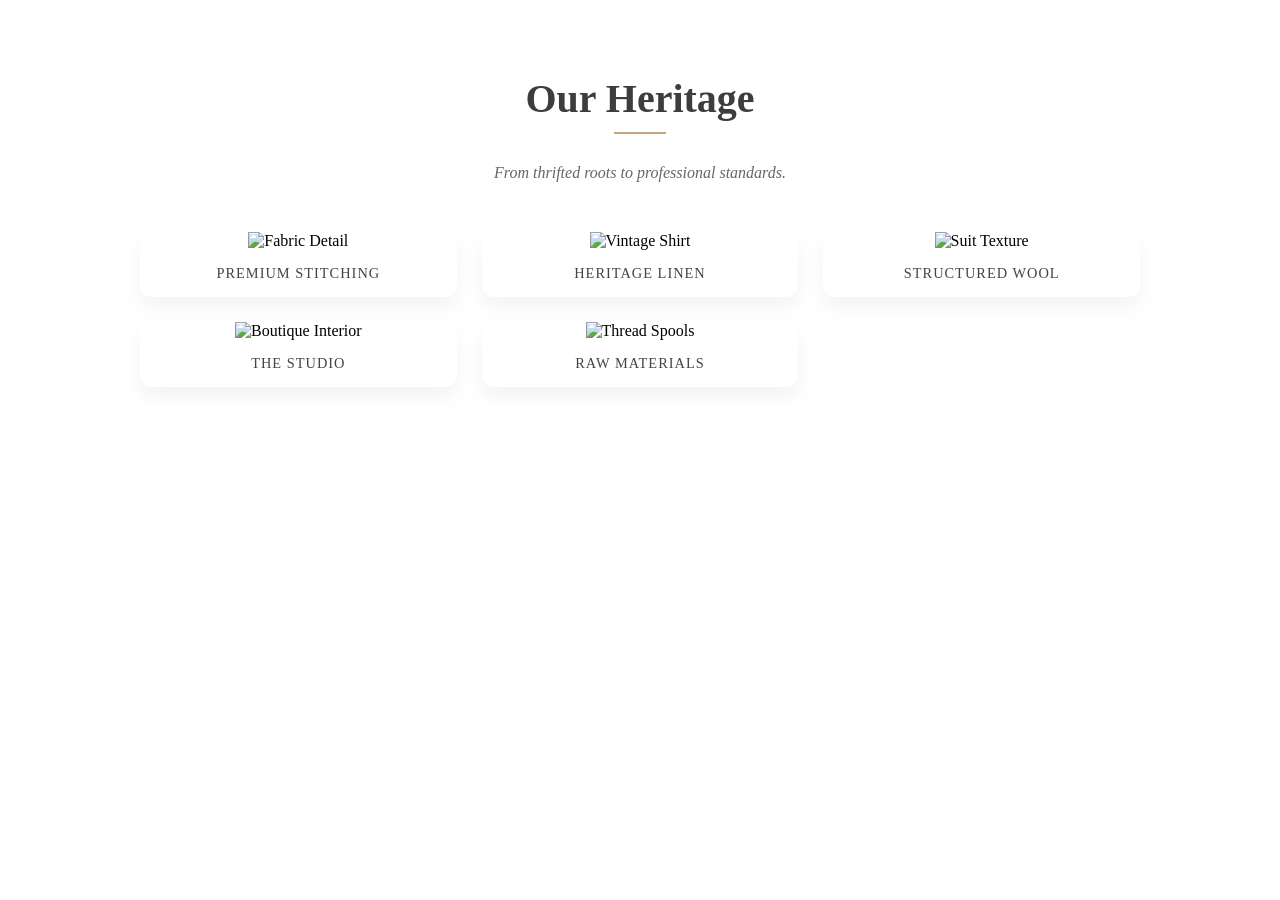
==== index.html @ e6d8ccb7 "Create index.html for Aura & Thread Collective Added a new HTML file for the Aura & Thread Collectiv" ====
<!DOCTYPE html>
<html lang="en">
<head>
    <meta charset="UTF-8">
    <meta name="viewport" content="width=device-width, initial-scale=1.0">
    <title>Aura & Thread Collective | Heritage</title>
    
    <link rel="stylesheet" href="style.css">

    <style>
        .main-container {
            max-width: 1000px;
            margin: 0 auto;
            padding: 40px 20px;
            text-align: center; /* Centering content (3 Marks) */
        }

        .gallery-grid {
            display: grid;
            grid-template-columns: repeat(auto-fit, minmax(250px, 1fr));
            gap: 25px;
            margin-top: 50px;
        }

        /* Styling for the 5 containers (5 Marks) */
        .image-card {
            background-color: #ffffff;
            border-radius: 12px;
            overflow: hidden;
            box-shadow: 0 10px 20px rgba(0,0,0,0.05);
            transition: transform 0.3s ease;
        }

        .image-card:hover {
            transform: translateY(-5px);
        }

        .image-card img {
            width: 100%;
            height: 250px;
            object-fit: cover;
        }

        .card-text {
            padding: 15px;
            font-size: 0.9rem;
            color: #444;
            text-transform: uppercase;
            letter-spacing: 1px;
        }
    </style>
</head>
<body>

    <div class="main-container">
        
        <h1 style="font-size: 2.5rem; color: #3d3d3d; margin-bottom: 10px;">Our Heritage</h1>
        <hr style="width: 50px; border: 1px solid #c5a47e; margin-bottom: 30px;">

        <p style="font-style: italic; color: #666;">From thrifted roots to professional standards.</p>

        <div class="gallery-grid">
            
            <div class="image-card">
                <img src="https://images.unsplash.com/photo-1558769132-cb1aea458c5e?auto=format&fit=crop&w=500" alt="Fabric Detail">
                <div class="card-text">Premium Stitching</div>
            </div>

            <div class="image-card">
                <img src="https://images.unsplash.com/photo-1523381210434-271e8be1f52b?auto=format&fit=crop&w=500" alt="Vintage Shirt">
                <div class="card-text">Heritage Linen</div>
            </div>

            <div class="image-card">
                <img src="https://images.unsplash.com/photo-1594932224010-75670779d717?auto=format&fit=crop&w=500" alt="Suit Texture">
                <div class="card-text">Structured Wool</div>
            </div>

            <div class="image-card">
                <img src="https://images.unsplash.com/photo-1539109136881-3be0616acf4b?auto=format&fit=crop&w=500" alt="Boutique Interior">
                <div class="card-text">The Studio</div>
            </div>

            <div class="image-card">
                <img src="https://images.unsplash.com/photo-1512436991641-6745cdb1723f?auto=format&fit=crop&w=500" alt="Thread Spools">
                <div class="card-text">Raw Materials</div>
            </div>

        </div>
    </div>

</body>
</html>
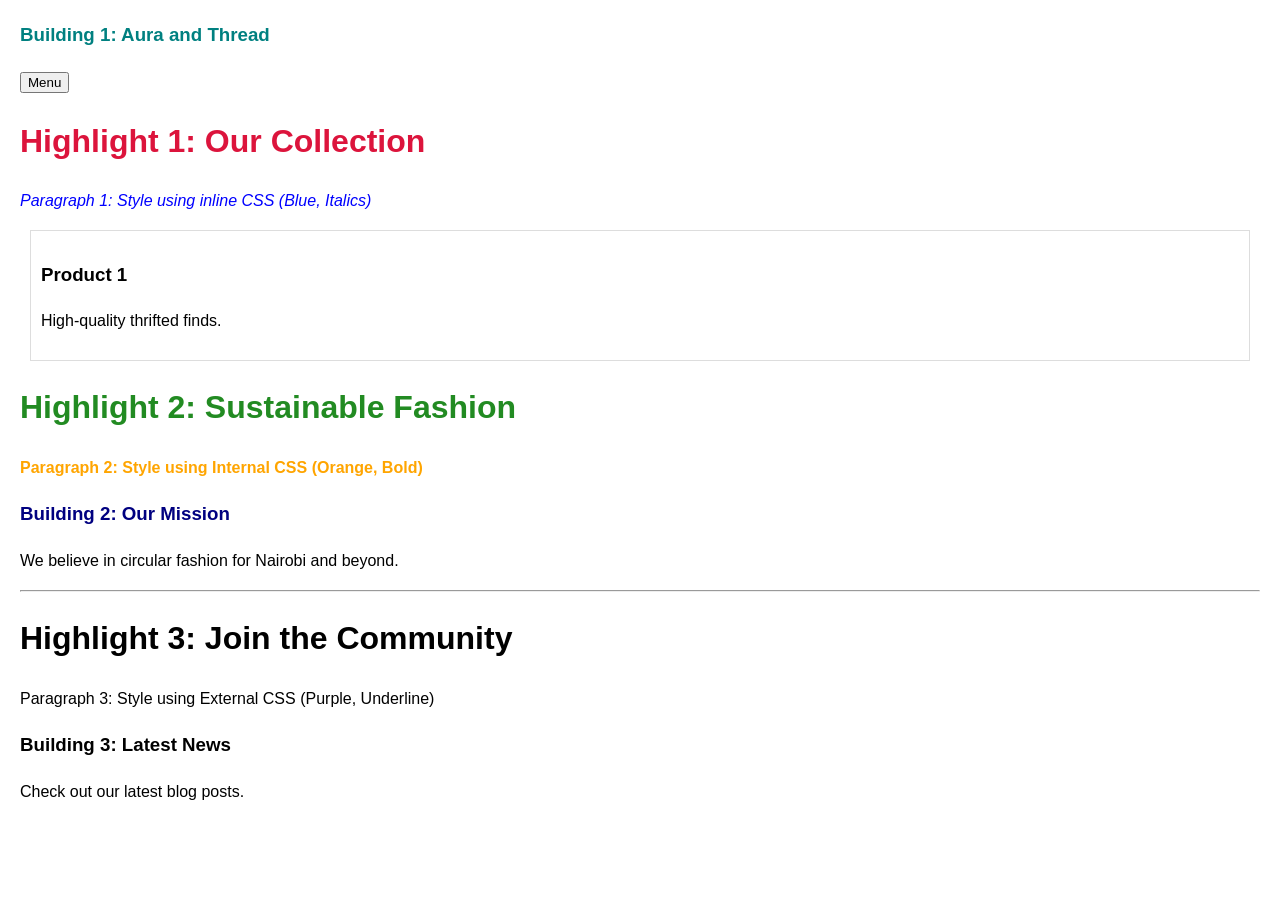
==== commit 5f0b5e51: "commit" ====
--- a/index.html
+++ b/index.html
@@ -1,93 +1,86 @@
-<!DOCTYPE html>
-<html lang="en">
-<head>
-    <meta charset="UTF-8">
-    <meta name="viewport" content="width=device-width, initial-scale=1.0">
-    <title>Aura & Thread Collective | Heritage</title>
-    
-    <link rel="stylesheet" href="style.css">
-
-    <style>
-        .main-container {
-            max-width: 1000px;
-            margin: 0 auto;
-            padding: 40px 20px;
-            text-align: center; /* Centering content (3 Marks) */
-        }
-
-        .gallery-grid {
-            display: grid;
-            grid-template-columns: repeat(auto-fit, minmax(250px, 1fr));
-            gap: 25px;
-            margin-top: 50px;
-        }
-
-        /* Styling for the 5 containers (5 Marks) */
-        .image-card {
-            background-color: #ffffff;
-            border-radius: 12px;
-            overflow: hidden;
-            box-shadow: 0 10px 20px rgba(0,0,0,0.05);
-            transition: transform 0.3s ease;
-        }
-
-        .image-card:hover {
-            transform: translateY(-5px);
-        }
-
-        .image-card img {
-            width: 100%;
-            height: 250px;
-            object-fit: cover;
-        }
-
-        .card-text {
-            padding: 15px;
-            font-size: 0.9rem;
-            color: #444;
-            text-transform: uppercase;
-            letter-spacing: 1px;
-        }
-    </style>
-</head>
-<body>
-
-    <div class="main-container">
-        
-        <h1 style="font-size: 2.5rem; color: #3d3d3d; margin-bottom: 10px;">Our Heritage</h1>
-        <hr style="width: 50px; border: 1px solid #c5a47e; margin-bottom: 30px;">
-
-        <p style="font-style: italic; color: #666;">From thrifted roots to professional standards.</p>
-
-        <div class="gallery-grid">
-            
-            <div class="image-card">
-                <img src="https://images.unsplash.com/photo-1558769132-cb1aea458c5e?auto=format&fit=crop&w=500" alt="Fabric Detail">
-                <div class="card-text">Premium Stitching</div>
-            </div>
-
-            <div class="image-card">
-                <img src="https://images.unsplash.com/photo-1523381210434-271e8be1f52b?auto=format&fit=crop&w=500" alt="Vintage Shirt">
-                <div class="card-text">Heritage Linen</div>
-            </div>
-
-            <div class="image-card">
-                <img src="https://images.unsplash.com/photo-1594932224010-75670779d717?auto=format&fit=crop&w=500" alt="Suit Texture">
-                <div class="card-text">Structured Wool</div>
-            </div>
-
-            <div class="image-card">
-                <img src="https://images.unsplash.com/photo-1539109136881-3be0616acf4b?auto=format&fit=crop&w=500" alt="Boutique Interior">
-                <div class="card-text">The Studio</div>
-            </div>
-
-            <div class="image-card">
-                <img src="https://images.unsplash.com/photo-1512436991641-6745cdb1723f?auto=format&fit=crop&w=500" alt="Thread Spools">
-                <div class="card-text">Raw Materials</div>
-            </div>
-
-        </div>
-    </div>
-
-</body>
-</html>
+<!DOCTYPE html>
+<html lang="en">
+<head>
+    <meta charset="UTF-8">
+    <meta name="viewport" content="width=device-width, initial-scale=1.0">
+    <title>Aura and Thread</title>
+    <link rel="stylesheet" href="styles.css">
+    
+    <style>
+        /* Internal CSS (Orange Bold Paragraphs & Green Highlights) */
+        .internal-p {
+            color: orange;
+            font-weight: bold;
+        }
+        .highlight-internal {
+            color: forestgreen;
+        }
+        .building-internal {
+            color: navy;
+        }
+        
+        /* Layout Styles */
+        body { font-family: sans-serif; line-height: 1.6; margin: 20px; }
+        .hidden { display: none; }
+        #lightbox { 
+            position: fixed; top: 0; left: 0; width: 100%; height: 100%; 
+            background: rgba(0,0,0,0.8); display: none; justify-content: center; align-items: center; 
+        }
+        #lightbox.active { display: flex; }
+        .product-item { border: 1px solid #ddd; padding: 10px; margin: 10px; cursor: pointer; }
+    </style>
+</head>
+<body>
+
+    <header>
+        <h3 style="color: teal;">Building 1: Aura and Thread</h3>
+        <nav id="mobile-nav">
+            <button id="menu-toggle">Menu</button>
+            <ul id="nav-list" class="hidden">
+                <li><a href="#about">About</a></li>
+                <li><a href="#products">Products</a></li>
+                <li><a href="#contact">Contact</a></li>
+            </ul>
+        </nav>
+    </header>
+
+    <main>
+        <h1 style="color: crimson;">Highlight 1: Our Collection</h1>
+        
+        <section id="product-showcase">
+            <p style="color: blue; font-style: italic;">Paragraph 1: Style using inline CSS (Blue, Italics)</p>
+            
+            <div class="product-item" onclick="openLightbox('image1.jpg')">
+                <h3>Product 1</h3>
+                <p>High-quality thrifted finds.</p>
+            </div>
+        </section>
+
+        <h1 class="highlight-internal">Highlight 2: Sustainable Fashion</h1>
+        
+        <section id="about">
+            <p class="internal-p">Paragraph 2: Style using Internal CSS (Orange, Bold)</p>
+            
+            <h3 class="building-internal">Building 2: Our Mission</h3>
+            <p>We believe in circular fashion for Nairobi and beyond.</p>
+        </section>
+
+        <hr>
+
+        <h1 class="highlight-external">Highlight 3: Join the Community</h1>
+
+        <section id="blog">
+            <p class="external-p">Paragraph 3: Style using External CSS (Purple, Underline)</p>
+            
+            <h3 class="building-external">Building 3: Latest News</h3>
+            <p>Check out our latest blog posts.</p>
+        </section>
+    </main>
+
+    <div id="lightbox" onclick="closeLightbox()">
+        <img class="lightbox-img" src="" alt="Large View">
+    </div>
+
+    <script src="scripts.js"></script>
+</body>
+</html>
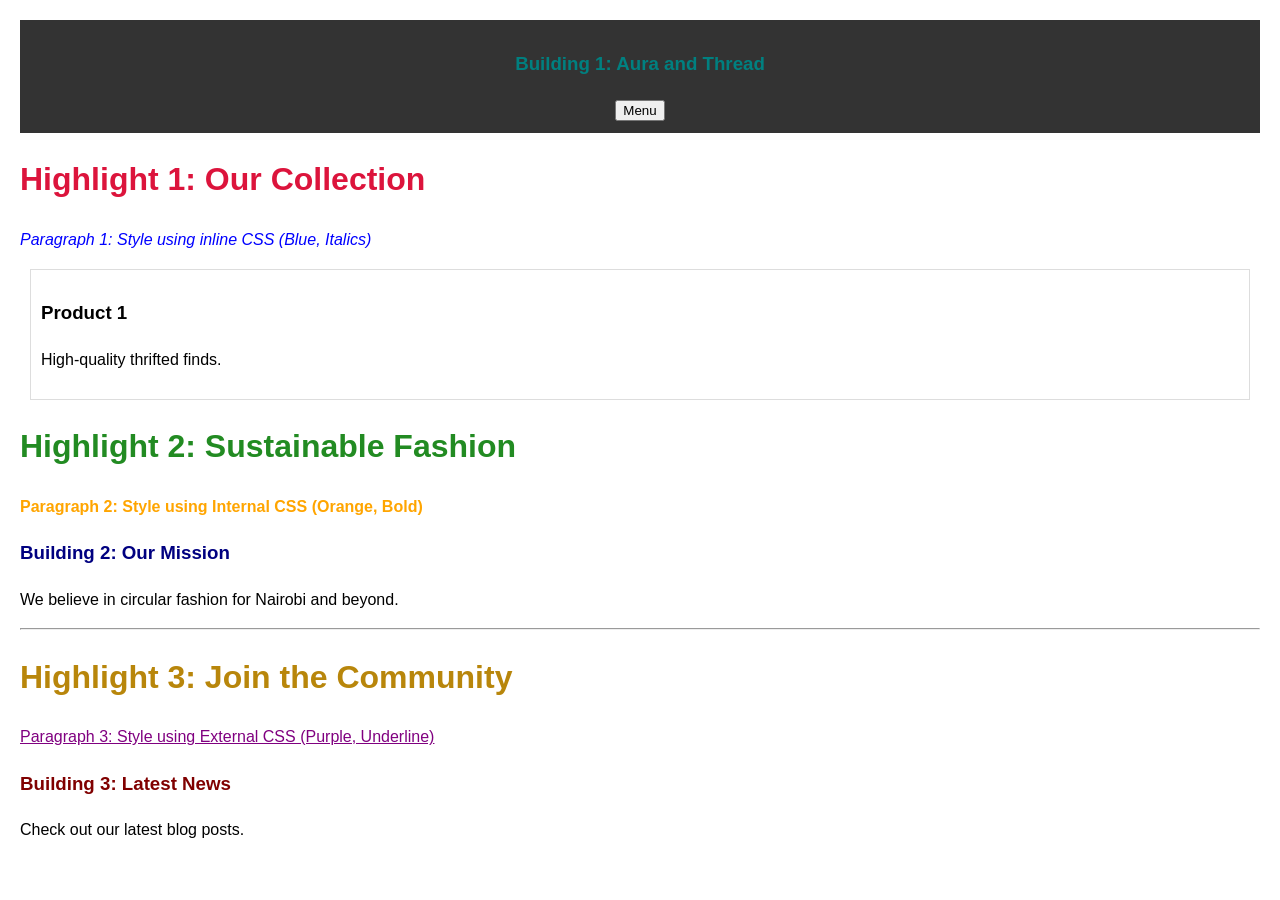
==== commit 2f619451: "Update index.html" ====
--- a/index.html
+++ b/index.html
@@ -83,4 +83,4 @@
 
     <script src="scripts.js"></script>
 </body>
-</html>+</html>
--- a/styles.css
+++ b/styles.css
@@ -0,0 +1,31 @@
+
+header { background-color: #333; color: #fff; padding: 10px 0; text-align: center; }
+.nav { display: flex; justify-content: center; list-style: none; padding: 0; }
+.nav li { margin: 0 15px; }
+.nav a { color: #fff; text-decoration: none; transition: color 0.3s; }
+.nav a:hover { color: #f39c12; }
+
+.hero { 
+    background: #fce4ec; /* Placeholder color since image isn't loaded */
+    height: 40vh; display: flex; align-items: center; justify-content: center; text-align: center; 
+}
+
+.gallery { display: grid; grid-template-columns: repeat(auto-fill, minmax(200px, 1fr)); gap: 10px; margin: 20px; }
+.product { border: 1px solid #ccc; border-radius: 8px; padding: 15px; text-align: center; transition: transform 0.3s; }
+.product:hover { transform: scale(1.05); }
+
+.external-p {
+    color: purple;
+    text-decoration: underline;
+}
+
+.highlight-external {
+    color: darkgoldenrod;
+}
+
+.building-external {
+    color: maroon;
+}
+
+/* Footer Fix */
+.footer { background-color: #333; color: white; text-align: center; padding: 20px 0; margin-top: 20px; }
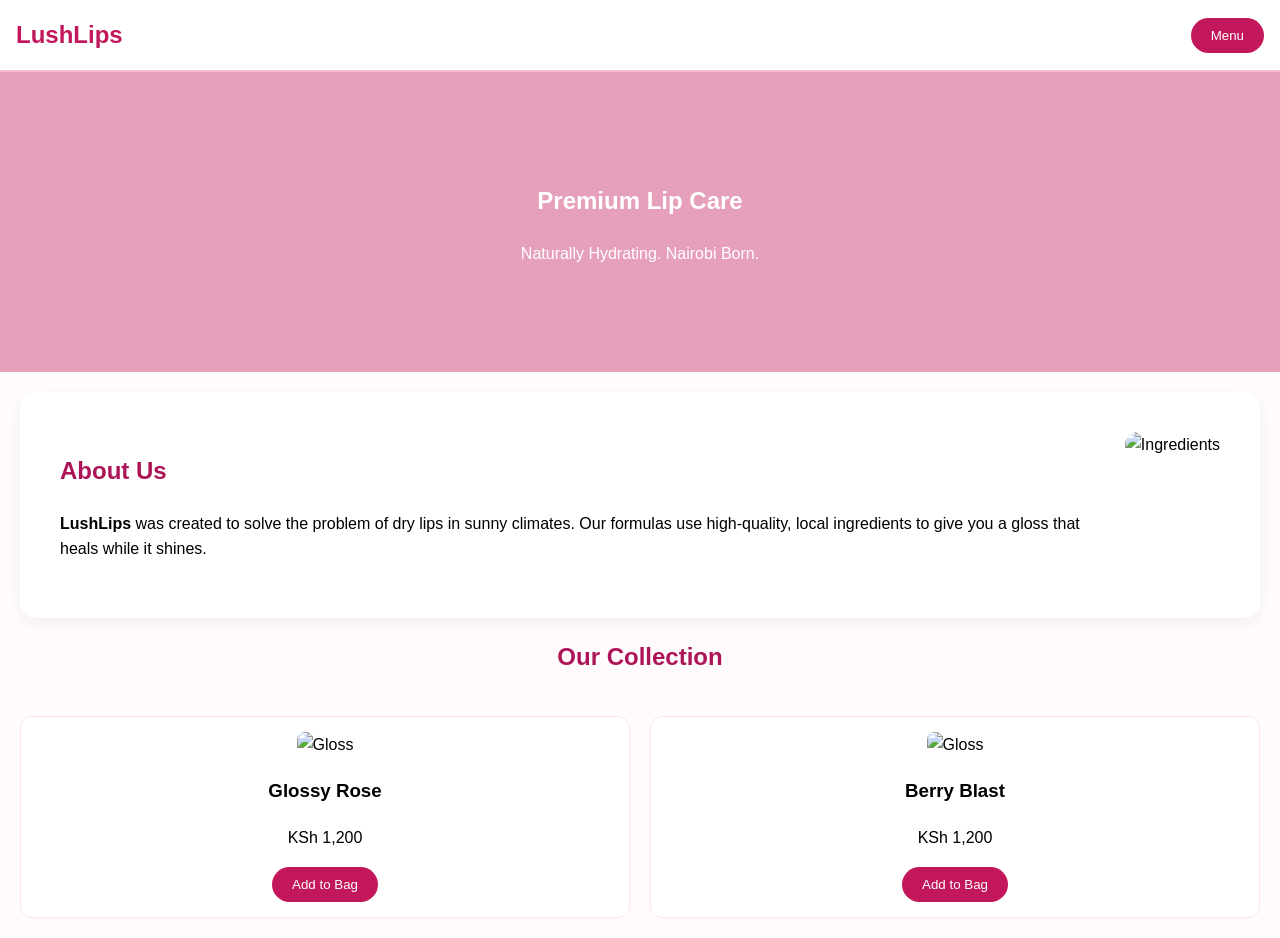
==== commit 0d73e887: "Rename INDEX.html to index.html" ====
--- a/index.html
+++ b/index.html
@@ -1,86 +1,111 @@
-<!DOCTYPE html>
-<html lang="en">
-<head>
-    <meta charset="UTF-8">
-    <meta name="viewport" content="width=device-width, initial-scale=1.0">
-    <title>Aura and Thread</title>
-    <link rel="stylesheet" href="styles.css">
-    
-    <style>
-        /* Internal CSS (Orange Bold Paragraphs & Green Highlights) */
-        .internal-p {
-            color: orange;
-            font-weight: bold;
-        }
-        .highlight-internal {
-            color: forestgreen;
-        }
-        .building-internal {
-            color: navy;
-        }
-        
-        /* Layout Styles */
-        body { font-family: sans-serif; line-height: 1.6; margin: 20px; }
-        .hidden { display: none; }
-        #lightbox { 
-            position: fixed; top: 0; left: 0; width: 100%; height: 100%; 
-            background: rgba(0,0,0,0.8); display: none; justify-content: center; align-items: center; 
-        }
-        #lightbox.active { display: flex; }
-        .product-item { border: 1px solid #ddd; padding: 10px; margin: 10px; cursor: pointer; }
-    </style>
-</head>
-<body>
-
-    <header>
-        <h3 style="color: teal;">Building 1: Aura and Thread</h3>
-        <nav id="mobile-nav">
-            <button id="menu-toggle">Menu</button>
-            <ul id="nav-list" class="hidden">
-                <li><a href="#about">About</a></li>
-                <li><a href="#products">Products</a></li>
-                <li><a href="#contact">Contact</a></li>
-            </ul>
-        </nav>
-    </header>
-
-    <main>
-        <h1 style="color: crimson;">Highlight 1: Our Collection</h1>
-        
-        <section id="product-showcase">
-            <p style="color: blue; font-style: italic;">Paragraph 1: Style using inline CSS (Blue, Italics)</p>
-            
-            <div class="product-item" onclick="openLightbox('image1.jpg')">
-                <h3>Product 1</h3>
-                <p>High-quality thrifted finds.</p>
-            </div>
-        </section>
-
-        <h1 class="highlight-internal">Highlight 2: Sustainable Fashion</h1>
-        
-        <section id="about">
-            <p class="internal-p">Paragraph 2: Style using Internal CSS (Orange, Bold)</p>
-            
-            <h3 class="building-internal">Building 2: Our Mission</h3>
-            <p>We believe in circular fashion for Nairobi and beyond.</p>
-        </section>
-
-        <hr>
-
-        <h1 class="highlight-external">Highlight 3: Join the Community</h1>
-
-        <section id="blog">
-            <p class="external-p">Paragraph 3: Style using External CSS (Purple, Underline)</p>
-            
-            <h3 class="building-external">Building 3: Latest News</h3>
-            <p>Check out our latest blog posts.</p>
-        </section>
-    </main>
-
-    <div id="lightbox" onclick="closeLightbox()">
-        <img class="lightbox-img" src="" alt="Large View">
-    </div>
-
-    <script src="scripts.js"></script>
-</body>
-</html>
+<!DOCTYPE html>
+<html lang="en">
+<head>
+    <meta charset="UTF-8">
+    <meta name="viewport" content="width=device-width, initial-scale=1.0">
+    <title>LushLips | Premium Lip Care</title>
+    
+    <style>
+        /* === GLOBAL STYLES === */
+        body { font-family: 'Segoe UI', sans-serif; margin: 0; line-height: 1.6; background-color: #fffafb; }
+        header { background: white; padding: 1rem; border-bottom: 2px solid #f8bbd0; display: flex; justify-content: space-between; align-items: center; position: sticky; top: 0; z-index: 1000; }
+        
+        /* === HERO SECTION === */
+        .hero {
+            background: linear-gradient(rgba(194, 24, 91, 0.4), rgba(194, 24, 91, 0.4)), url('https://images.unsplash.com/photo-1522335789203-aabd1fc54bc9?q=80&w=1200');
+            background-size: cover; background-position: center; height: 300px;
+            display: flex; align-items: center; justify-content: center; text-align: center; color: white;
+        }
+
+        /* === ABOUT SECTION === */
+        .about-container { display: flex; flex-wrap: wrap; gap: 20px; padding: 40px; background: #fff; margin: 20px; border-radius: 15px; box-shadow: 0 5px 15px rgba(0,0,0,0.05); }
+        .about-text { flex: 1; min-width: 300px; }
+        .about-image img { width: 100%; max-width: 400px; border-radius: 15px; }
+
+        /* === PRODUCT GRID === */
+        .product-grid { display: grid; grid-template-columns: repeat(auto-fit, minmax(250px, 1fr)); gap: 20px; padding: 20px; }
+        .product-card { background: white; border: 1px solid #fce4ec; border-radius: 12px; padding: 15px; text-align: center; cursor: pointer; transition: 0.3s; }
+        .product-card:hover { transform: translateY(-5px); box-shadow: 0 10px 20px rgba(0,0,0,0.1); }
+        .product-card img { width: 100%; border-radius: 8px; }
+
+        /* === LIGHTBOX === */
+        #lightbox { position: fixed; top: 0; left: 0; width: 100%; height: 100%; background: rgba(0,0,0,0.9); display: none; justify-content: center; align-items: center; z-index: 2000; }
+        #lightbox.active { display: flex; }
+        #lightbox img { max-width: 90%; max-height: 80%; border: 4px solid white; }
+
+        /* === UTILITY === */
+        .hidden { display: none; }
+        .btn { background: #c2185b; color: white; border: none; padding: 10px 20px; border-radius: 20px; cursor: pointer; }
+    </style>
+</head>
+<body>
+
+    <header>
+        <h2 style="color: #c2185b; margin: 0;">LushLips</h2>
+        <nav>
+            <button class="btn" onclick="toggleMenu()">Menu</button>
+            <ul id="nav-list" class="hidden" style="position: absolute; background: white; right: 20px; top: 60px; padding: 15px; border: 1px solid #ddd; list-style: none;">
+                <li><a href="#about">About Us</a></li>
+                <li><a href="#products">Shop</a></li>
+            </ul>
+        </nav>
+    </header>
+
+    <section class="hero">
+        <div>
+            <h1>Premium Lip Care</h1>
+            <p>Naturally Hydrating. Nairobi Born.</p>
+        </div>
+    </section>
+
+    <section id="about" class="about-container">
+        <div class="about-text">
+            <h2 style="color: #ad1457;">About Us</h2>
+            <p><strong>LushLips</strong> was created to solve the problem of dry lips in sunny climates. Our formulas use high-quality, local ingredients to give you a gloss that heals while it shines.</p>
+        </div>
+        <div class="about-image">
+            <img src="https://images.unsplash.com/photo-1617343251257-b5074e8992ce?q=80&w=400" alt="Ingredients">
+        </div>
+    </section>
+
+    <h2 style="text-align: center; color: #ad1457;">Our Collection</h2>
+    
+    <section id="products" class="product-grid">
+        <div class="product-card" onclick="openLightbox('https://images.unsplash.com/photo-1586790170083-2f9ceadc732d?q=80&w=800')">
+            <img src="https://images.unsplash.com/photo-1586790170083-2f9ceadc732d?q=80&w=400" alt="Gloss">
+            <h3>Glossy Rose</h3>
+            <p>KSh 1,200</p>
+            <button class="btn" onclick="addToCart(event, 'Glossy Rose')">Add to Bag</button>
+        </div>
+        
+        <div class="product-card" onclick="openLightbox('https://images.unsplash.com/photo-1625093742435-6fa192b6fb10?q=80&w=800')">
+            <img src="https://images.unsplash.com/photo-1625093742435-6fa192b6fb10?q=80&w=400" alt="Gloss">
+            <h3>Berry Blast</h3>
+            <p>KSh 1,200</p>
+            <button class="btn" onclick="addToCart(event, 'Berry Blast')">Add to Bag</button>
+        </div>
+    </section>
+
+    <div id="lightbox" onclick="this.classList.remove('active')">
+        <img id="lightbox-img" src="">
+    </div>
+
+    <script>
+        function toggleMenu() {
+            document.getElementById('nav-list').classList.toggle('hidden');
+        }
+
+        function openLightbox(src) {
+            const lb = document.getElementById('lightbox');
+            document.getElementById('lightbox-img').src = src;
+            lb.classList.add('active');
+        }
+
+        function addToCart(event, name) {
+            event.stopPropagation(); // Stops the lightbox from opening
+            alert(name + " added to your bag! 💄");
+        }
+    </script>
+
+</body>
+</html>
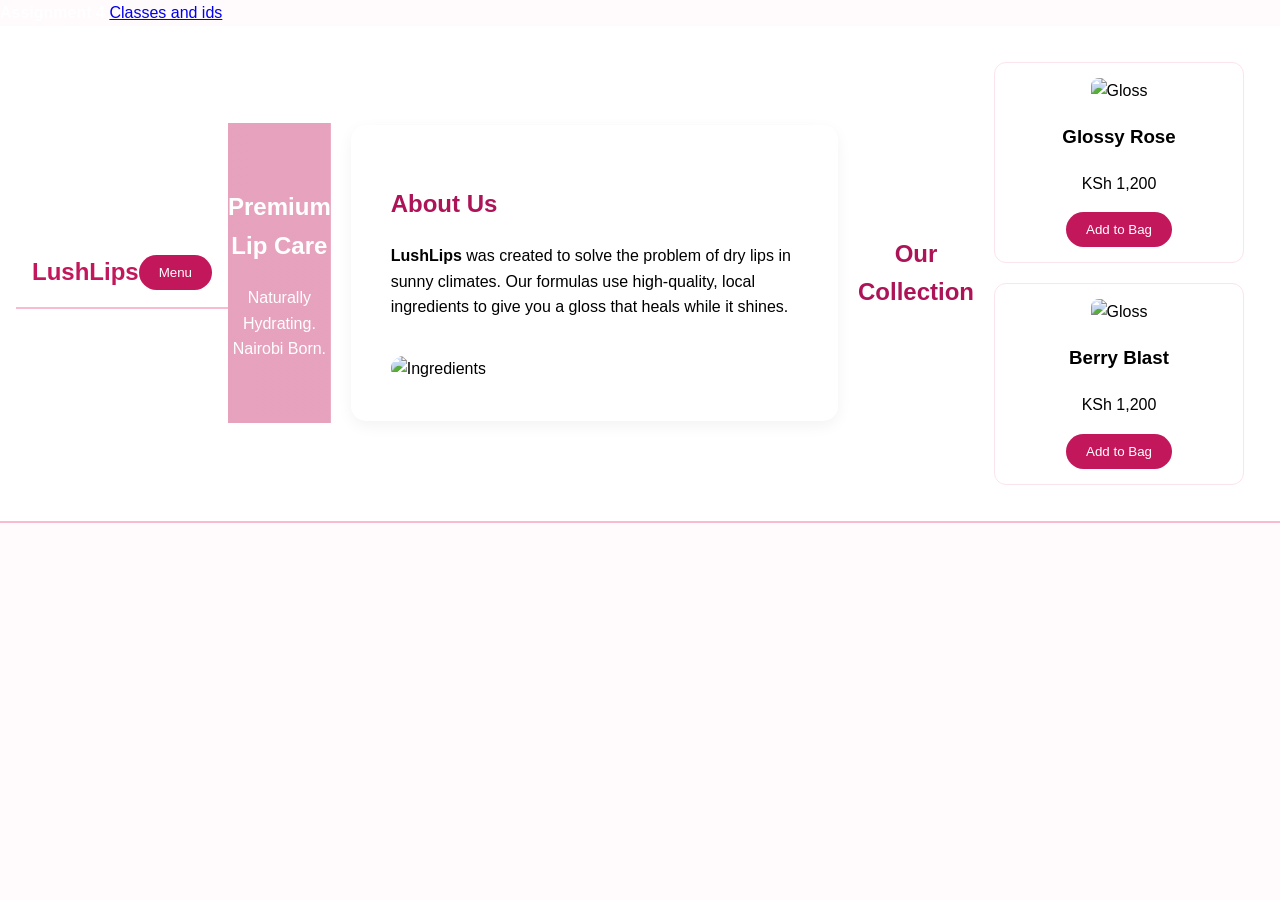
==== commit 2ebd3b01: "Update index.html" ====
--- a/index.html
+++ b/index.html
@@ -4,6 +4,9 @@
     <meta charset="UTF-8">
     <meta name="viewport" content="width=device-width, initial-scale=1.0">
     <title>LushLips | Premium Lip Care</title>
+    <a href=https://claranlengoloni-beep.github.io/Lushlipsproject/ style="color:white; text-decoration: none; font-weight: bold;">Assignment 4</a>
+     <a href=https://claranlengoloni-beep.github.io/again/="color:white; text-decoration: none; font-weight: bold;">Classes and ids</a>
+  <header>
     
     <style>
         /* === GLOBAL STYLES === */
